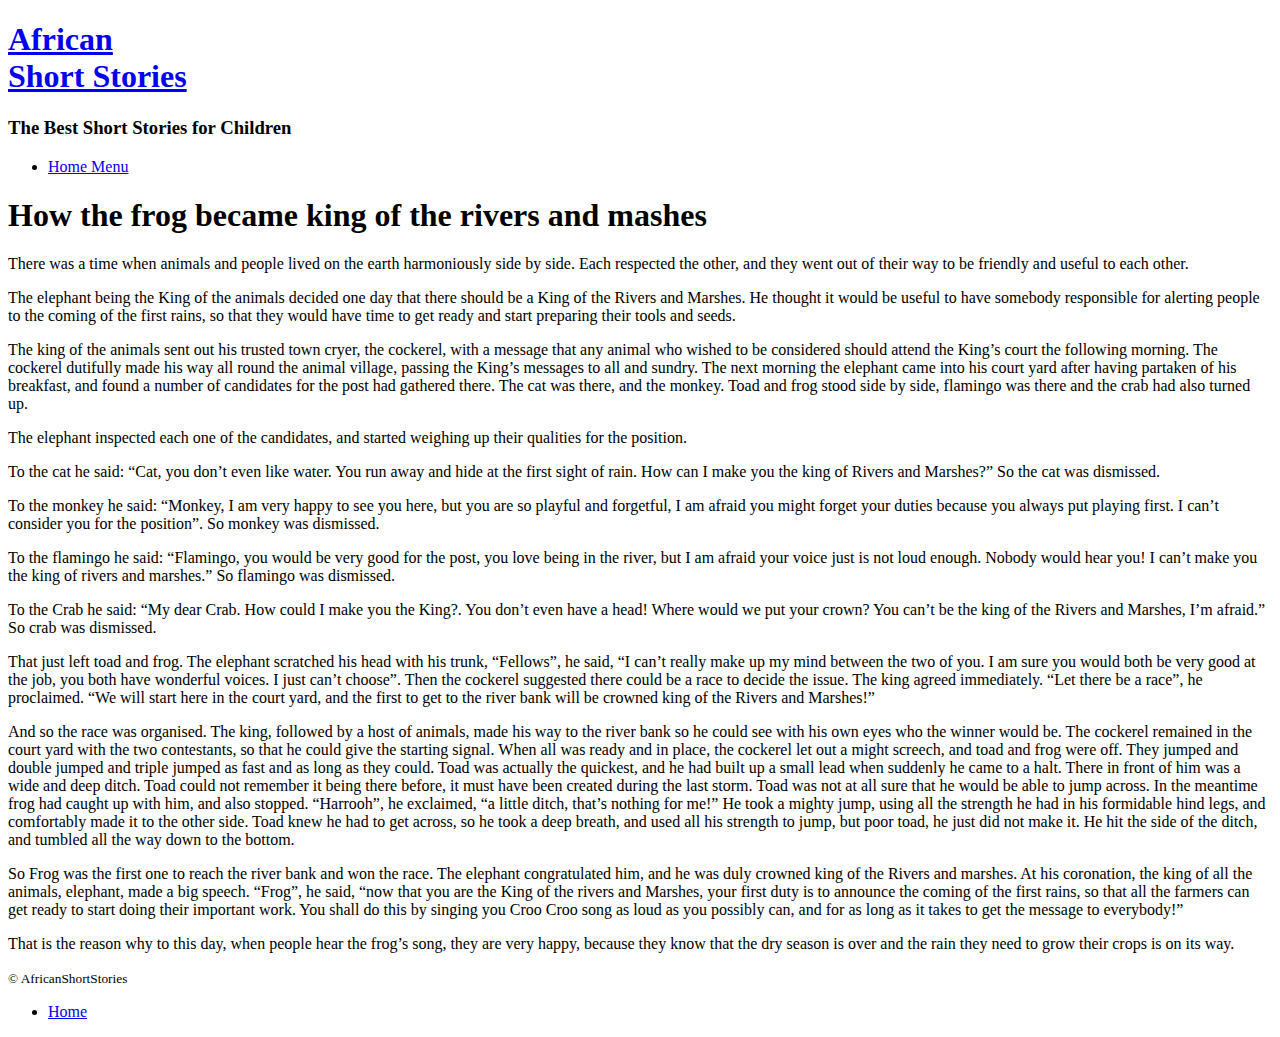
==== How the frog became king of the rivers and mashes.html @ 467e4002 "Add files via upload" ====
<!DOCTYPE html>
<html lang="en">
  <head>
    <meta charset="utf-8">
    <title>African Short Stories</title>
    <link rel="stylesheet" href="assets/stylesheets/main.css">
    <link href='https://fonts.googleapis.com/css?family=Indie+Flower' rel='stylesheet'>
  </head>
  <body>
    <header class="primary-header container group">
      <h1 class="logo"><a href="index.html">African <br> Short Stories</a></h1>
      <h3 class="tagline">The Best Short Stories for Children</h3>
      <nav class="nav primary-nav">
        <ul>
        <li><a href="index.html">Home Menu</a></li>
        </ul>
      </nav>
    </header>
      <section class="row-alt">
    <div class="lead container">

    <h1>How the frog became king of the rivers and mashes</h1>
      

<p>There was a time when animals and people lived on the earth harmoniously side by side. Each respected the other, and they went out of their way to be friendly and useful to each other.</p>

<p>The elephant being the King of the animals decided one day that there should be a King of the Rivers and Marshes. He thought it would be useful to have somebody responsible for alerting people to the coming of the first rains, so that they would have time to get ready and start preparing their tools and seeds.</p>

<p>The king of the animals sent out his trusted town cryer, the cockerel, with a message that any animal who wished to be considered should attend the King’s court the following morning. The cockerel dutifully made his way all round the animal village, passing the King’s messages to all and sundry. The next morning the elephant came into his court yard after having partaken of his breakfast, and found a number of candidates for the post had gathered there. The cat was there, and the monkey. Toad and frog stood side by side, flamingo was there and the crab had also turned up.</p>

<p>The elephant inspected each one of the candidates, and started weighing up their qualities for the position.</p>

<p>To the cat he said: “Cat, you don’t even like water. You run away and hide at the first sight of rain. How can I make you the king of Rivers and Marshes?” So the cat was dismissed.</p>

<p>To the monkey he said: “Monkey, I am very happy to see you here, but you are so playful and forgetful, I am afraid you might forget your duties because you always put playing first. I can’t consider you for the position”. So monkey was dismissed.</p>

<p>To the flamingo he said: “Flamingo, you would be very good for the post, you love being in the river, but I am afraid your voice just is not loud enough. Nobody would hear you! I can’t make you the king of rivers and marshes.” So flamingo was dismissed.</p>

<p>To the Crab he said: “My dear Crab. How could I make you the King?. You don’t even have a head! Where would we put your crown? You can’t be the king of the Rivers and Marshes, I’m afraid.” So crab was dismissed.</p>

<p>That just left toad and frog. The elephant scratched his head with his trunk, “Fellows”, he said, “I can’t really make up my mind between the two of you. I am sure you would both be very good at the job, you both have wonderful voices. I just can’t choose”. Then the cockerel suggested there could be a race to decide the issue. The king agreed immediately. “Let there be a race”, he proclaimed. “We will start here in the court yard, and the first to get to the river bank will be crowned king of the Rivers and Marshes!”</p>

 

<p>And so the race was organised. The king, followed by a host of animals, made his way to the river bank so he could see with his own eyes who the winner would be. The cockerel remained in the court yard with the two contestants, so that he could give the starting signal. When all was ready and in place, the cockerel let out a might screech, and toad and frog were off. They jumped and double jumped and triple jumped as fast and as long as they could. Toad was actually the quickest, and he had built up a small lead when suddenly he came to a halt. There in front of him was a wide and deep ditch. Toad could not remember it being there before, it must have been created during the last storm. Toad was not at all sure that he would be able to jump across. In the meantime frog had caught up with him, and also stopped. “Harrooh”, he exclaimed, “a little ditch, that’s nothing for me!” He took a mighty jump, using all the strength he had in his formidable hind legs, and comfortably made it to the other side. Toad knew he had to get across, so he took a deep breath, and used all his strength to jump, but poor toad, he just did not make it. He hit the side of the ditch, and tumbled all the way down to the bottom.</p>

 

<p>So Frog was the first one to reach the river bank and won the race. The elephant congratulated him, and he was duly crowned king of the Rivers and marshes. At his coronation, the king of all the animals, elephant, made a big speech. “Frog”, he said, “now that you are the King of the rivers and Marshes, your first duty is to announce the coming of the first rains, so that all the farmers can get ready to start doing their important work. You shall do this by singing you Croo Croo song as loud as you possibly can, and for as long as it takes to get the message to everybody!”</p>

 

<p>That is the reason why to this day, when people hear the frog’s song, they are very happy, because they know that the dry season is over and the rain they need to grow their crops is on its way.</p>

  </div>
    </section>
    <footer class="primary-footer container group">
      <small>&copy; AfricanShortStories</small>
      <nav class="nav">
        <ul>
        <li><a href="index.html">Home</a></li>
        </ul>
      </nav>
    </footer>
  </body>
</html>
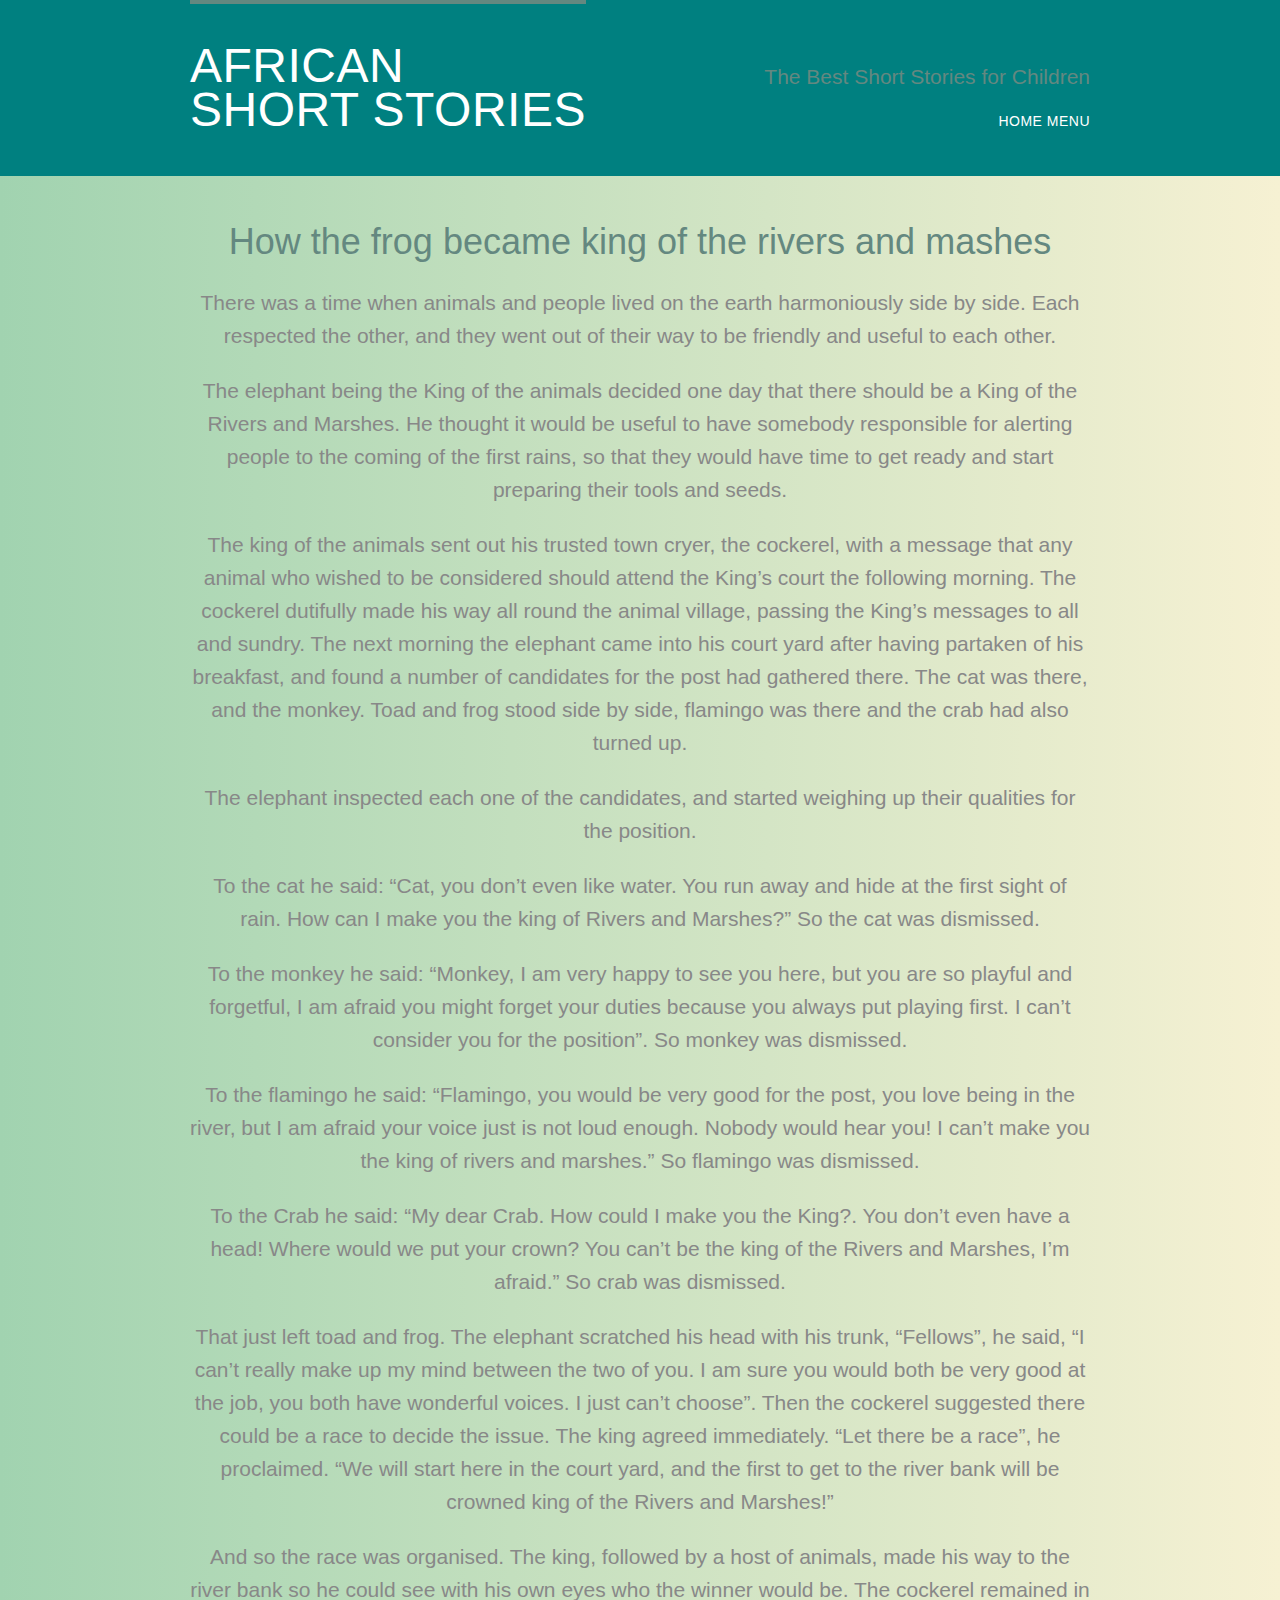
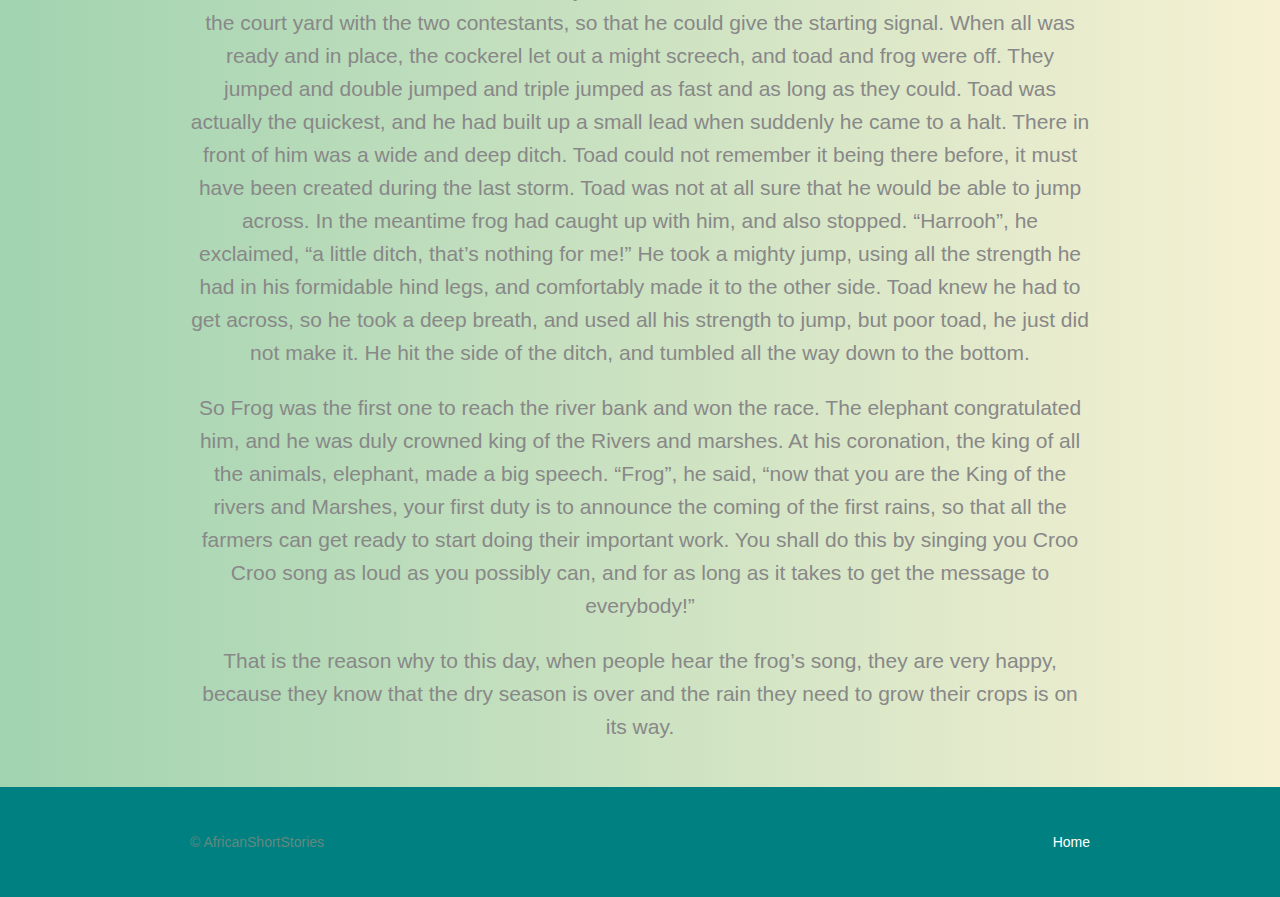
==== commit 355192e4: "find css" ====
--- a/How the frog became king of the rivers and mashes.html
+++ b/How the frog became king of the rivers and mashes.html
@@ -3,7 +3,7 @@
   <head>
     <meta charset="utf-8">
     <title>African Short Stories</title>
-    <link rel="stylesheet" href="assets/stylesheets/main.css">
+    <link rel="stylesheet" href="assets/css/main.css">
     <link href='https://fonts.googleapis.com/css?family=Indie+Flower' rel='stylesheet'>
   </head>
   <body>
--- a/assets/css/main.css
+++ b/assets/css/main.css
@@ -0,0 +1,511 @@
+/* http://meyerweb.com/eric/tools/css/reset/ 2. v2.0 | 20110126
+  License: none (public domain)
+*/
+
+html, body, div, span, applet, object, iframe,
+h1, h2, h3, h4, h5, h6, p, blockquote, pre,
+a, abbr, acronym, address, big, cite, code,
+del, dfn, em, img, ins, kbd, q, s, samp,
+small, strike, strong, sub, sup, tt, var,
+b, u, i, center,
+dl, dt, dd, ol, ul, li,
+fieldset, form, label, legend,
+table, caption, tbody, tfoot, thead, tr, th, td,
+article, aside, canvas, details, embed,
+figure, figcaption, footer, header, hgroup,
+menu, nav, output, ruby, section, summary,
+time, mark, audio, video {
+  margin: 0;
+  padding: 0;
+  border: 0;
+  font-size: 100%;
+  font: inherit;
+  vertical-align: baseline;
+}
+/* HTML5 display-role reset for older browsers */
+article, aside, details, figcaption, figure,
+footer, header, hgroup, menu, nav, section {
+  display: block;
+}
+body {
+  line-height: 1;
+}
+ol, ul {
+  list-style: none;
+}
+blockquote, q {
+  quotes: none;
+}
+blockquote:before, blockquote:after,
+q:before, q:after {
+  content: '';
+  content: none;
+}
+table {
+  border-collapse: collapse;
+  border-spacing: 0;
+}
+
+/*
+  ========================================
+  Custom styles
+  ========================================
+*/
+body {
+  background: #008080;
+  color: #888;
+  font: 300 16px/22px "Lato", "Open Sans", "Helvetica Neue", Helvetica, Arial, sans-serif;
+}
+
+h1, h2, h3, h4 {
+  color: #648880;
+}
+
+h1 {
+  font-size: 36px;
+  line-height: 44px;
+}
+h2 {
+  font-size: 24px;
+  line-height: 44px;
+}
+h3 {
+  font-size: 21px;
+}
+h4 {
+  font-size: 18px;
+}
+h5 {
+  color: #a9b2b9;
+  font-size: 14px;
+  font-weight: 400;
+  text-transform: uppercase;
+}
+
+strong {
+  font-weight: 400;
+}
+cite, em {
+  font-style: italic;
+}
+
+/*
+  ========================================
+  Links
+  ========================================
+*/
+
+a {
+  color: #648880;
+  text-decoration: none;
+}
+a:hover {
+  color: #a9b2b9;
+}
+p a {
+  border-bottom: 1px solid #dfe2e5;
+}
+
+.primary-header a,
+.primary-footer a {
+  color: #fff;
+}
+.primary-header a:hover,
+.primary-footer a:hover {
+  color: #648880;
+}
+
+/*
+  ========================================
+  Grid
+  ========================================
+*/
+
+*,
+*:before,
+*:after {
+  -webkit-box-sizing: border-box;
+     -moz-box-sizing: border-box;
+          box-sizing: border-box;
+}
+
+.container,
+.grid {
+  margin: 0 auto;
+  width: 960px;
+}
+.container {
+  padding-left: 30px;
+  padding-right: 30px;
+}
+
+.col-1-3 {
+  width: 33.33%;
+}
+.col-2-3 {
+  width: 66.66%;
+}
+
+.col-1-3,
+.col-2-3 {
+  display: inline-block;
+  vertical-align: top;
+}
+
+.grid,
+.col-1-3,
+.col-2-3 {
+  padding-left: 15px;
+  padding-right: 15px;
+}
+
+/*
+  ========================================
+  Clearfix
+  ========================================
+*/
+.group:before,
+.group:after {
+  content: "";
+  display: table;
+}
+.group:after {
+  clear: both;
+}
+.group {
+  clear: both;
+  *zoom: 1;
+}
+
+/*
+  ========================================
+  Rows
+  ========================================
+*/
+
+.row,
+.row-alt{
+  min-width: 960px;
+}
+.row {
+  background: #fff;
+  padding: 66px 0 44px 0;
+}
+.row-alt {
+   background: #cbe2c1;
+   background: -webkit-linear-gradient(to right, #a1d3b0, #f6f1d3);
+   background: -moz-linear-gradient(to right, #a1d3b0, #f6f1d3);
+   background: linear-gradient(to right, #a1d3b0, #f6f1d3);
+   padding: 44px 0 22px 0;
+ }
+
+/*
+  ========================================
+  Primary header
+  ========================================
+*/
+
+.logo {
+  border-top: 4px solid #648880;
+  float: left;
+  font-size: 48px;
+  font-weight: 100;
+  letter-spacing: .5px;
+  line-height: 44px;
+  padding: 40px 0 22px 0;
+  text-transform: uppercase;
+}
+ 
+.tagline {
+  margin: 66px 0 22px 0;
+  text-align: right;
+}
+
+.primary-nav {
+  font-size: 14px;
+  font-weight: 400;
+  letter-spacing: .5px;
+  text-transform: uppercase;
+}
+
+/*
+  ========================================
+  Primary footer
+  ========================================
+*/
+
+.primary-footer {
+  color: #648880;
+  font-size: 14px;
+  padding-bottom: 44px;
+  padding-top: 44px;
+}
+.primary-footer small {
+  float: left;
+  font-weight: 400;
+}
+
+/*
+  ========================================
+  Typography
+  ========================================
+*/
+
+h1, h3, h4, h5, p {
+  margin-bottom: 22px;
+}
+
+/*
+  ========================================
+  Leads
+  ========================================
+*/
+
+.lead {
+  text-align: center;
+}
+.lead p {
+  font-size: 21px;
+  line-height: 33px;
+}
+
+/*
+  ========================================
+  Buttons
+  ========================================
+*/
+
+.btn {
+  border-radius: 5px;
+  color: #fff;
+  cursor: pointer;
+  display: inline-block;
+  font-weight: 400;
+  letter-spacing: .5px;
+  margin: 0;
+  text-transform: uppercase;
+}
+
+.btn-alt {
+  border: 1px solid #fff;
+  padding: 10px 30px;
+}
+.btn-alt:hover {
+  background: #fff;
+  color: #648880;
+}
+
+.btn-default {
+  border: 0;
+  background: #648880;
+  padding: 11px 30px;
+  font-size: 14px;
+}
+.btn-default:hover {
+  background: #77a198;
+}
+
+/*
+  ========================================
+  Home
+  ========================================
+*/
+
+.hero {
+  color: #fff;
+  line-height: 44px;
+  padding: 22px 80px 66px 80px;
+  text-align: center;
+}
+.hero h2 {
+  font-size: 36px;
+}
+.hero p {
+  font-size: 24px;
+  font-weight: 100;
+}
+
+.teaser a:hover h3 {
+  color: #a9b2b9;
+}
+
+.teaser img {
+  border-radius: 5px;
+  display: block;
+  margin-bottom: 22px;
+  max-width: 100%
+}
+
+/*
+  ========================================
+  Navigation
+  ========================================
+*/
+
+.nav {
+  text-align: right;
+}
+.nav li {
+  display: inline-block;
+  margin: 0 10px;
+  vertical-align: top;
+}
+.nav li:last-child {
+  margin-right: 0;
+}
+
+/*
+  ========================================
+  Speakers
+  ========================================
+*/
+  
+.speaker-info {
+  border: 1px solid #dfe2e5;
+  border-radius: 5px;
+  margin-top: 88px;
+  padding-bottom: 22px;
+  text-align: center;
+}
+.speaker {
+  margin-bottom: 44px;
+}
+.speaker-info img {
+  border-radius: 50%;
+  height: 130px;
+  margin: -66px 0 22px 0;
+  vertical-align: top;
+}
+
+/*
+  ========================================
+  Venue
+  ========================================
+*/
+
+.venue-theatre {
+  margin-bottom: 66px;
+}
+.venue-hotel {
+  margin-bottom: 22px;
+}
+.venue-map {
+  height: 264px;
+}
+
+/*
+  ========================================
+  Register
+  ========================================
+*/
+
+.why-attend {
+  list-style: square;
+  margin: 0 0 22px 30px;
+}
+
+form {
+  margin-bottom: 22px;
+}
+input,
+select,
+textarea {
+  font: 300 16px/22px "Lato", "Open Sans", "Helvetica Neue", Helvetica, Arial, sans-serif;
+}
+
+.register-group label {
+  color: #648880;
+  cursor: pointer;
+  font-weight: 400;
+}
+.register-group input,
+.register-group select,
+.register-group textarea {
+  border: 1px solid #c6c9cc;
+  border-radius: 5px;
+  color: #888;
+  display: block;
+  margin: 5px 0 27px 0;
+  padding: 5px 8px;
+}
+.register-group input,
+.register-group textarea {
+  width: 100%;
+}
+.register-group select {
+  height: 34px;
+  width: 60px;
+}
+.register-group textarea {
+  height: 78px;
+}
+
+/*
+  ========================================
+  Schedule
+  ========================================
+*/
+
+table {
+  margin-bottom: 44px;
+  width: 100%;
+}
+table:last-child {
+  margin-bottom: 0;
+}
+
+th,
+td {
+  padding-bottom: 22px;
+  vertical-align: top;
+}
+th {
+  padding-right: 45px;
+  text-align: right;
+  width: 20%;
+}
+td {
+  width: 40%;
+}
+
+thead {
+  line-height: 44px;
+}
+thead th {
+  color: #648880;
+  font-size: 24px;
+}
+
+tbody th {
+  color: #a9b2b9;
+  font-size: 14px;
+  font-weight: 400;
+  padding-top: 22px;
+  text-transform: uppercase;
+}
+
+tbody td {
+  border-top: 1px solid #dfe2e5;
+  padding-top: 21px;
+}
+tbody td:first-of-type {
+  padding-right: 15px;
+}
+tbody td:last-of-type {
+  padding-left: 15px;
+}
+tbody td:only-of-type {
+  padding-left: 0;
+  padding-right: 0;
+}
+
+table a {
+  color: #888;
+}
+table h4 {
+  margin-bottom: 0;
+}
+
+.schedule-offset {
+  color: #a9b2b9;
+}